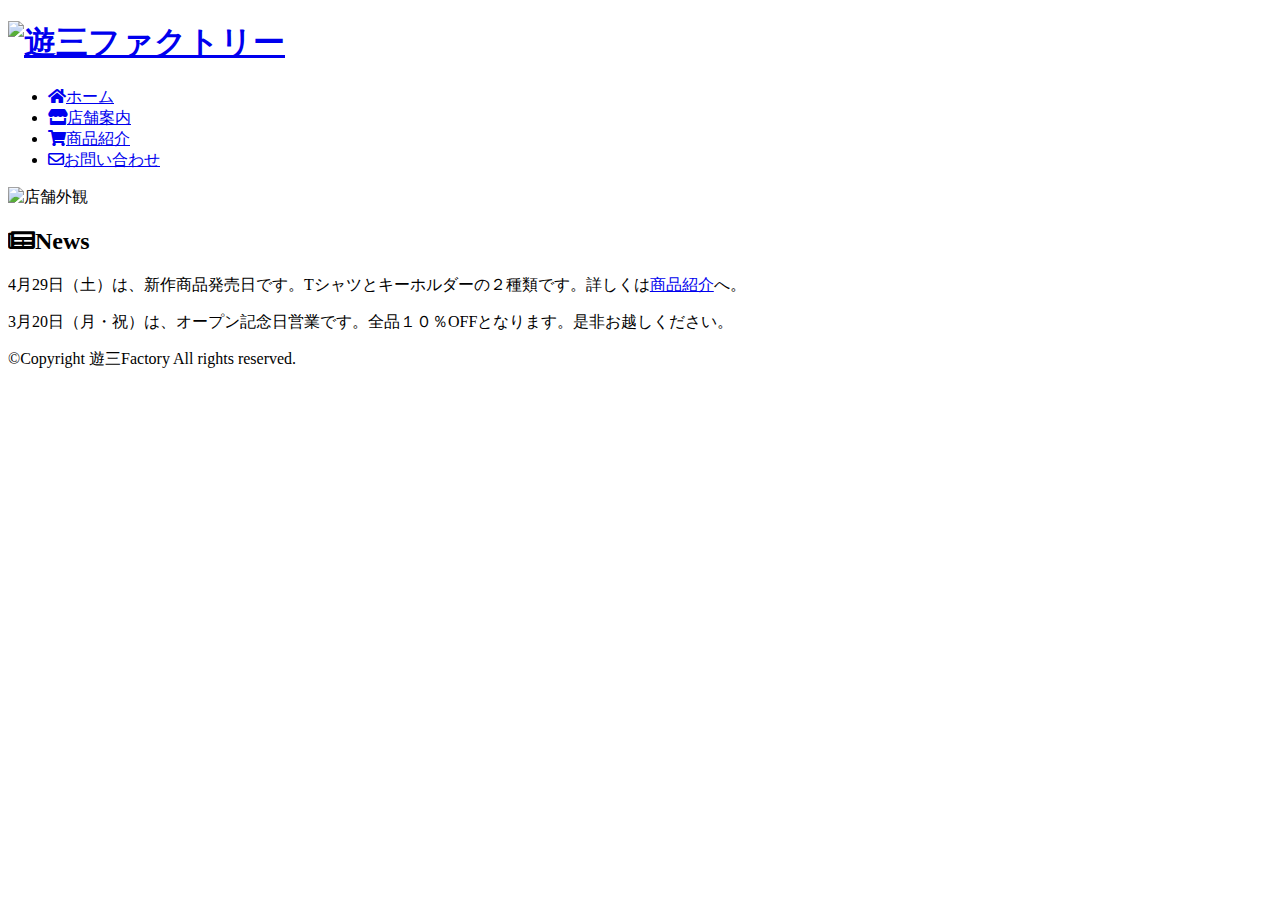
==== index.html @ 9bcdecab "Create index.html" ====
<!doctype html>
<html>
  <head>
    <meta charset="utf-8">
    <title>遊三Factoryへようこそ</title>
    <link rel="stylesheet" href="css/style.css">
    <link href="https://use.fontawesome.com/releases/v5.6.1/css/all.css" rel="stylesheet">
  </head>
  <body>
    <div class="wrapper">
      <!-- ヘッダー -->
      <header class="header">
        <h1 class="logo"><a href="index.html"><img src="images/logo.png" alt="遊三ファクトリー"><a/></h1>
        <nav class="nav" id="nav">
          <ul>
            <li><a href="index.html"><i class="fas fa-home"></i>ホーム</a></li>
            <li><a href="about.html"><i class="fas fa-store"></i>店舗案内</a></li>
            <li><a href="menu.html"><i class="fas fa-shopping-cart"></i>商品紹介</a></li>
            <li><a href="contact.html"><i class="far fa-envelope"></i>お問い合わせ</a></li>
          </ul>
        </nav>
        <div id="btn">
          <a class="menu-trigger" href="#">
            <!-- span１つにつき１つのバー -->
            <span></span>
            <span></span>
            <span></span>
          </a>
        </div>
      </header>
      <!-- ヘッダーここまで -->
      <!-- メイン -->
      <div class="keyvisual">
        <img src="images/shop.jpg" alt="店舗外観">
      </div>
      <main>
        <h2 id="news"><i class="fas fa-newspaper"></i>News</h2>
        <p class="news-item">4月29日（土）は、新作商品発売日です。Tシャツとキーホルダーの２種類です。詳しくは<a href="menu.html">商品紹介</a>へ。</p>
        <p class="news-item">3月20日（月・祝）は、オープン記念日営業です。全品１０％OFFとなります。是非お越しください。</p>
      </main>
      <!-- メインここまで -->
      <!-- フッター -->
      <footer class="footer">
        <p>&copy;Copyright 遊三Factory All rights reserved.</p>
      </footer>
      <!-- フッターここまで -->
    </div>
    <script src="http://code.jquery.com/jquery-2.1.1.min.js"></script>
    <script src="script.js"></script>
  </body>
</html>
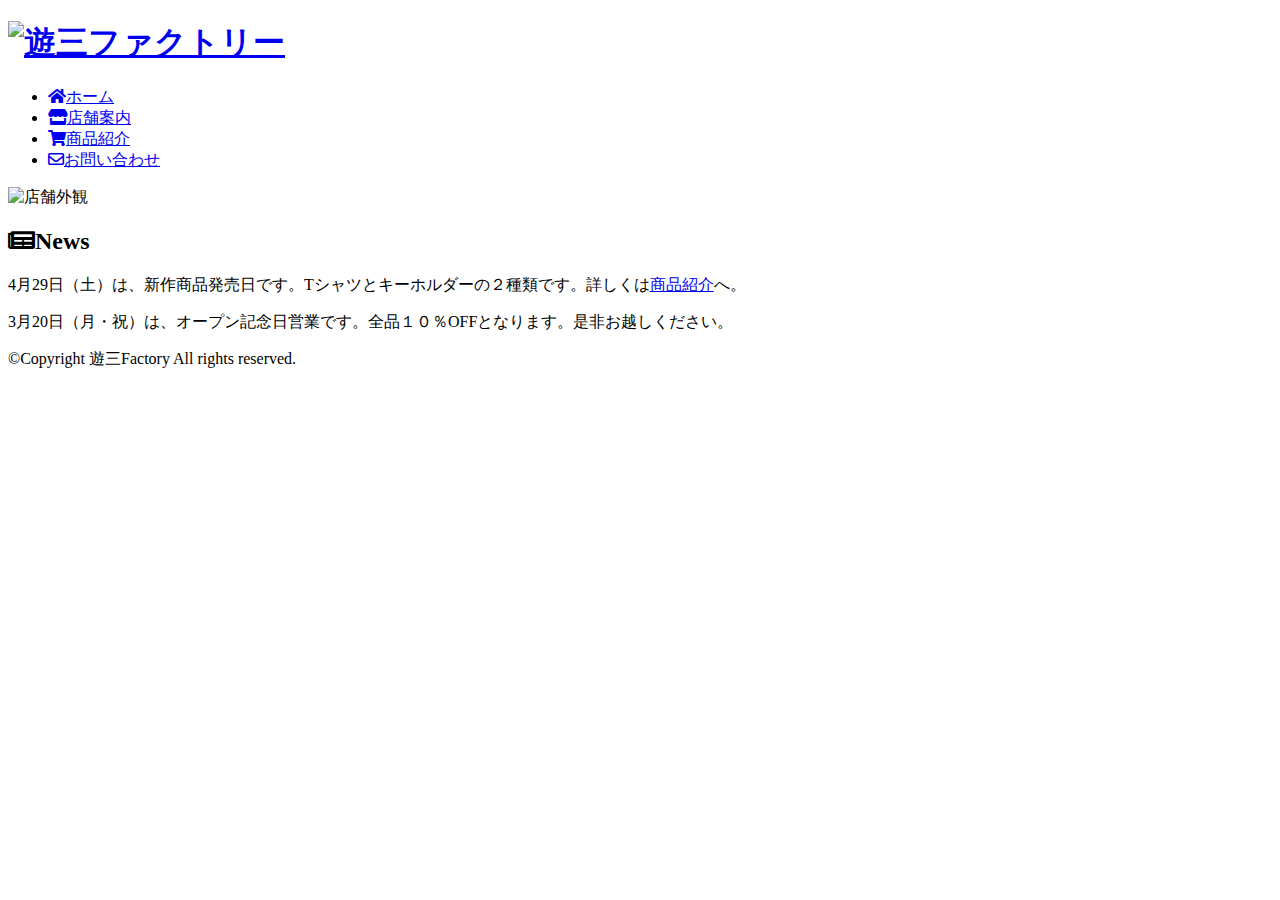
==== commit e9749d6b: "Add files via upload" ====
--- a/index.html
+++ b/index.html
@@ -3,7 +3,7 @@
   <head>
     <meta charset="utf-8">
     <title>遊三Factoryへようこそ</title>
-    <link rel="stylesheet" href="css/style.css">
+    <link rel="stylesheet" href="style.css">
     <link href="https://use.fontawesome.com/releases/v5.6.1/css/all.css" rel="stylesheet">
   </head>
   <body>
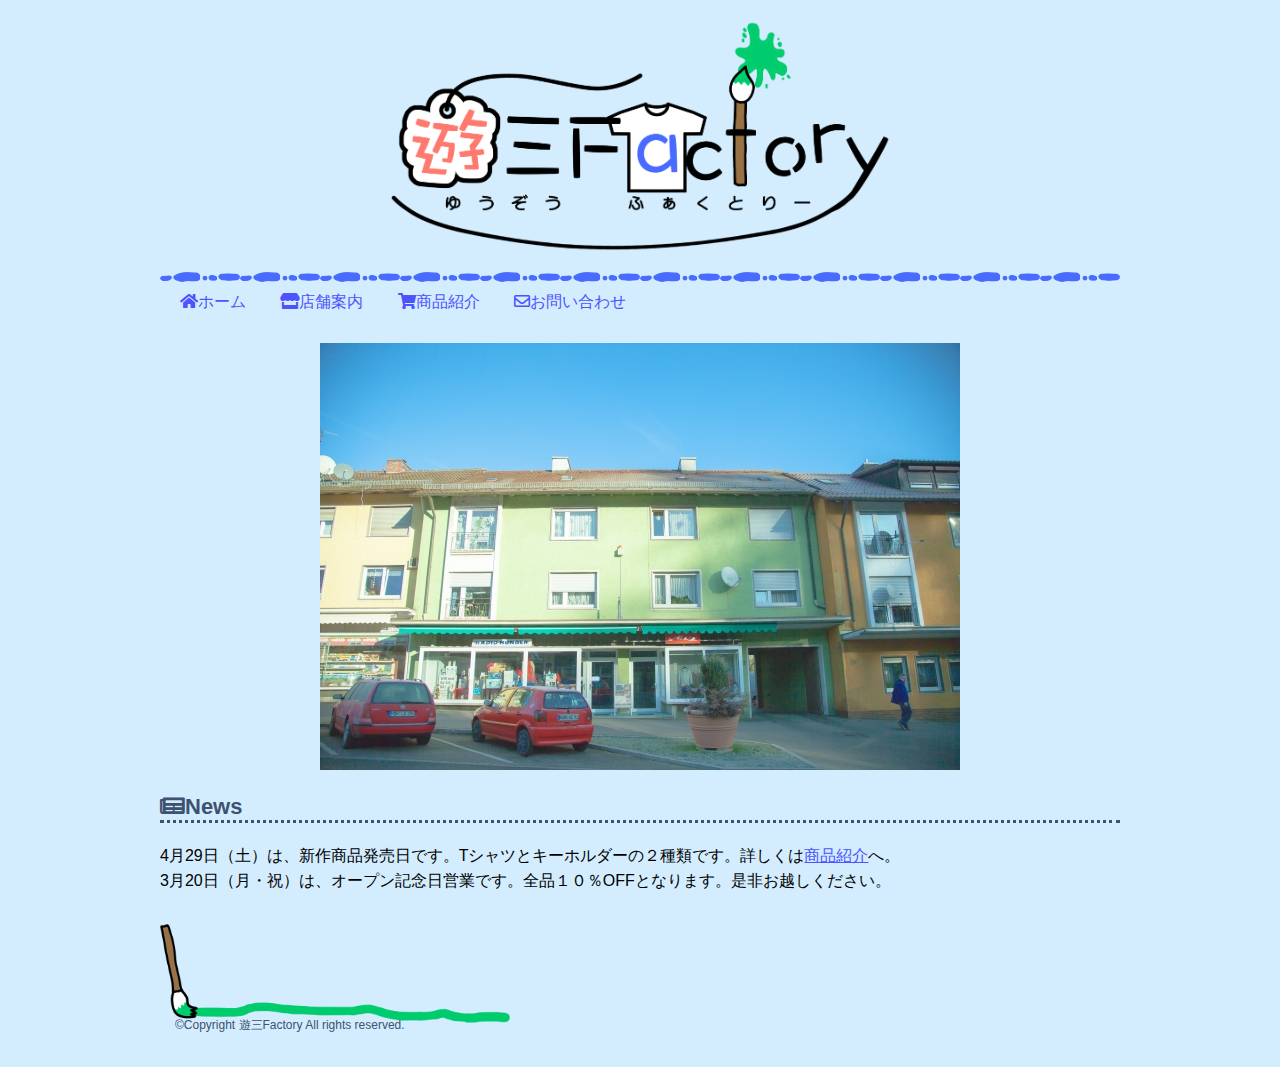
==== commit 428b80be: "Update index.html" ====
--- a/index.html
+++ b/index.html
@@ -5,6 +5,8 @@
     <title>遊三Factoryへようこそ</title>
     <link rel="stylesheet" href="style.css">
     <link href="https://use.fontawesome.com/releases/v5.6.1/css/all.css" rel="stylesheet">
+    <script src="http://code.jquery.com/jquery-2.1.1.min.js"></script>
+    <script src="script.js"></script>
   </head>
   <body>
     <div class="wrapper">
@@ -45,7 +47,5 @@
       </footer>
       <!-- フッターここまで -->
     </div>
-    <script src="http://code.jquery.com/jquery-2.1.1.min.js"></script>
-    <script src="script.js"></script>
   </body>
 </html>
--- a/style.css
+++ b/style.css
@@ -0,0 +1,363 @@
+@charset "UTF-8";
+/*全てのwebページに適用される*/
+html{
+  font-family:sans-serif;
+}
+html *{
+  box-sizing:border-box;
+}
+body{
+  background-color:rgb(211,237,255);
+  /* リストの位置を相対にするためにbodyを基準に */
+  position: relative;
+  /* 余計な余白の削除 */
+  padding: 0;
+  margin: 0;
+
+}
+.wrapper{
+  margin:0 auto;
+  max-width:960px;
+}
+h2{
+  color:#3f5170;
+  font-size:22px;
+  border-bottom:3px dotted #3f5170;
+  margin:20px 0;
+  padding:5
+}
+p{
+  line-height:1.6;
+}
+a:link{
+  color:#d25833;
+}
+a:visited{
+  color:#d25833
+}
+a:hover{
+  color:#e3937a;
+}
+a:active{
+  color:#ff6a3b
+}
+img{
+  max-width:100%;
+  height:auto;
+}
+/* 全てのページに適用　- ヘッダー - */
+.logo{
+  margin:50px 0 40px;
+  line-height:0;
+  text-align:center;
+  margin: 20px auto;
+  width: 500px;
+}
+.nav li{
+  display:inline;
+  list-style-type:none;
+  padding-right:30px;
+}
+.nav ul{
+  margin:0;
+  padding:20px 10px 15px 20px;
+  background-image:url(images/line.png);
+  background-size: 80px;
+  background-repeat:repeat-x;
+}
+.nav a:link{
+  color:rgb(76,83,255);
+  text-decoration:none;
+}
+.nav a:visited{
+  color:rgb(76,83,255);
+  text-decoration:none;
+}
+.nav a:hover{
+  opacity: 0.8;
+  text-decoration:none;
+}
+.nav a:active{
+  color:#5a9bc0;
+  text-decoration:none;
+}
+@media (max-width:767px) {
+  #nav{
+    /* 通常は非表示 */
+    display: none;
+    /* リストを前面に */
+    z-index: 100;
+    /* bodyを基準に相対位置に */
+  }
+}
+/* メニューボタンのまわり */
+#btn{
+  /* 固定 */
+  position: fixed;
+  /* 画面の上側に */
+  z-index: 1000;
+  /* 右上からの座標指定 */
+  top: 20px;
+  right: 20px;
+  /* 丸み */
+  border-radius: 8px;
+  /* メニューボタンからの余白 */
+  padding: 20px;
+  /* 背景色 */
+  background-color: #fff;
+  opacity: 0.8;
+  /* カーソルを指に */
+  cursor: pointer;
+}
+
+/* ハンバーガーメニュー基礎 */
+/* メニューボタン */
+.menu-trigger,
+.menu-trigger span {
+  display: inline-block;
+  /* 変化するすべてのプロパティへ適用を0.4秒で */
+  transition: all .4s;
+  box-sizing: border-box;
+}
+.menu-trigger {
+  /* 基準の位置の設定 */
+  position: relative;
+  /* 画面幅の５％の大きさ */
+  width: 45px;
+  height: 45px;
+}
+/* メニューのバー一つ一つの設定 */
+.menu-trigger span {
+  /* 上で設定した基準位置からの相対位置の設定 */
+  position: absolute;
+  /* 左揃え */
+  left: 0;
+  /* .menu-triggerで指定した5vwそのままの幅 */
+  width: 100%;
+  /* 画面幅の１％の高さ(.menu-triggerの20％) */
+  height: 9px;
+  /* バーの色 */
+  background-color: rgb(0,52,165);
+  /* バーの丸み */
+  border-radius: 35%;
+}
+/* 上のバー */
+.menu-trigger span:nth-of-type(1) {
+  /* 上に揃える */
+  top: 0;
+}
+/* ２番目(真ん中)のバー */
+.menu-trigger span:nth-of-type(2) {
+  /* 真ん中(１本のバーと１本分の間隔の後)に配置 */
+  top: 18px;
+}
+/* ３番目(下)のバー */
+.menu-trigger span:nth-of-type(3) {
+  /* 下に揃える */
+  bottom: 0;
+}
+/* 横幅の長いPC用では表示しない */
+@media (min-width:768px) {
+  #btn,.menu-trigger{
+    display: none;
+  }
+}
+/* ハンバーガーメニュー基礎ここまで */
+
+/* ハンバーガーメニュー動作 */
+/* JSでclass.menu-triggerにclass.activeを追加されたときの動き */
+.menu-trigger.active span:nth-of-type(1) {
+  /* −45°回転しながら下に下ろす */
+  /* Safari5で適用されるように */
+  -webkit-transform: translateY(18px) rotate(-45deg);
+  transform: translateY(18px) rotate(-45deg);
+}
+.menu-trigger.active span:nth-of-type(2) {
+  /* 真ん中は消えていく */
+  opacity: 0;
+}
+.menu-trigger.active span:nth-of-type(3) {
+  /* 45°回転しながら上に上がる */
+  /* Safari5で適用されるように */
+  -webkit-transform: translateY(-18px) rotate(45deg);
+  transform: translateY(-18px) rotate(45deg);
+}
+/* ハンバーガーメニュー動作ここまで */
+
+/* 全てのページに適用 - フッター - */
+.footer{
+  background-image:url(images/footer-line.png);
+  background-repeat:no-repeat;
+  background-size: 350px;
+  margin-top:30px;
+  padding:80px 15px 20px;
+  font-size:12px;
+  color:#3f5170
+}
+/* 個別のスタイル */
+/* index.html */
+.keyvisual{
+  margin:15px 0 0;
+  text-align: center;
+}
+.news-item{
+  margin:0;
+}
+.news-item a{
+  color: rgb(76,83,255);
+}
+.news-item a:hover{
+  opacity: 0.8;
+}
+/* about.html */
+.shop-photo{
+  float:left;
+  margin: 20px;
+  width: 650px;
+  height: 455px;
+}
+@media (max-width:767px) {
+  .shop-photo{
+    margin: 0;
+    width: 500px;
+    height: 350px;
+  }
+}
+.shop-text{
+  font-size: 20px;
+}
+.clear{
+  clear:both;
+}
+/* テーブル */
+.info{
+  border-collapse:collapse;
+  margin: 20px;
+}
+.info th,.info td{
+  padding:8px;
+  border:1px solid #bec2c7;
+  text-align:left;
+}
+.info th{
+  background-color:#dde2ea;
+  width:90px;
+  color:#3f5170;
+  vertical-align:top;
+}
+.info td{
+  background-color: rgb(235,250,255);
+}
+/* menu.html */
+.menu-item{
+  display:flex;
+  border-bottom:1px dashed #bec2c7;
+  padding:20px 8px;
+}
+.menu-photo{
+  margin-right:16px;
+  flex:0 1 auto;
+  cursor: pointer;
+}
+.menu-photo img{
+  height: 400px;
+}
+.menu-text{
+  flex:0 0 336px;
+}
+.hide-image{
+  display: flex;
+  position: fixed;
+  top: 20vh;
+  left: 10vw;
+  display: none;
+  z-index: 2000;
+}
+.fullcolor.active{
+  position: fixed;
+  top: 0;
+  width: 100vw;
+  height: 150vh;
+  z-index: 1500;
+  background-color: rgba(0,0,0,0.7);
+}
+.hide-image img{
+  width: 40vw;
+  height: 40vw;
+  flex: 1;
+}
+.hide-image .bang-k{
+  width: 20vw;
+}
+.hide-image .sleepy-k{
+  height: 15vw;
+}
+/* contact.html */
+form div{
+  padding:12px;
+  border-bottom:1px dashed #bec2c7
+}
+select{
+  width:30em;
+}
+input[name="subject"]{
+  width:30em;
+}
+textarea{
+  width:30em;
+  height:6em;
+}
+input[type="submit"]{
+  margin:20px 0;
+  width:30em;
+}
+/* スマートフォン向けCSS */
+@media(max-width:767px){
+  /* 全体 - ナビゲーション */
+  .wrapper{
+    margin:0 8px;
+  }
+  .logo{
+    margin:30px 0;
+  }
+  .logo img{
+    width:200px;
+  }
+  .nav{
+    background-color:rgb(157,193,255);
+  }
+  .nav li{
+    display:block;
+  }
+  /* menu.html - 横並び解除 */
+  .menu-item{
+    display:block;
+  }
+  .menu-photo{
+    margin-right:0;
+    width:100%;
+    text-align: center;
+  }
+  .menu-text{
+    width:100%;
+  }
+  /* about.html - 画像のパディングを調整 */
+  .shop-photo{
+    padding-right:0;
+    width:100%;
+  }
+  /* contact.html - フォーム */
+  select{
+    width:100%;
+  }
+  input[name="subject"]{
+    width:100%;
+  }
+  textarea{
+    width:100%;
+  }
+  input[type="submit"]{
+    margin:20px 0;
+    width:100%;
+  }
+}
